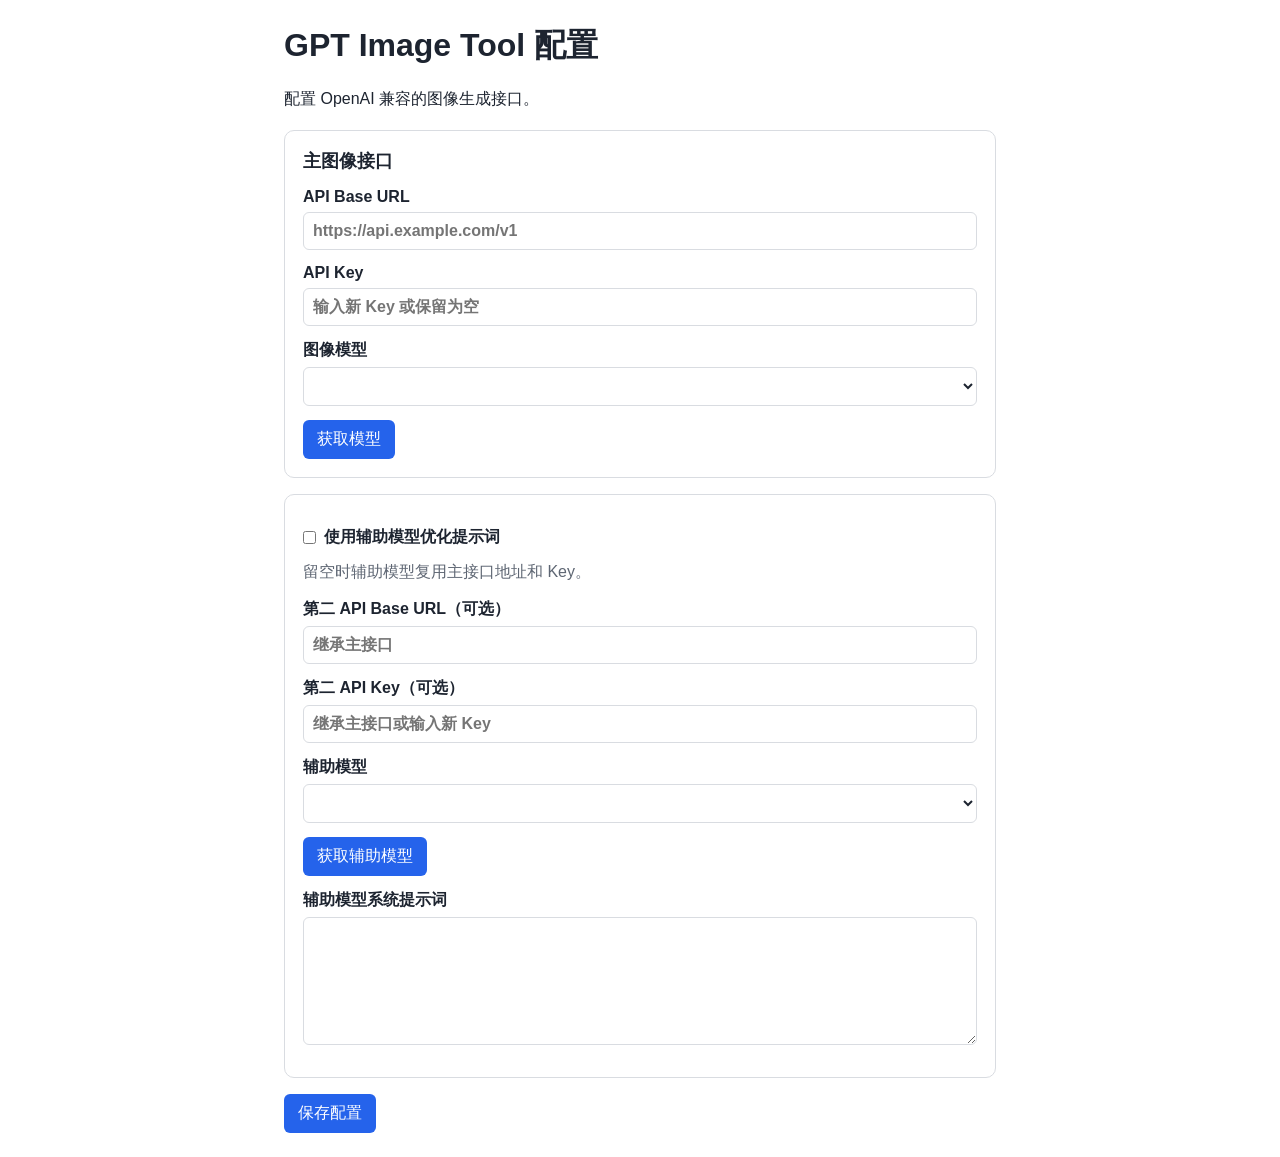
==== pages/settings/index.html @ 8d840048 "feat: add GPT image generation plugin" ====
<!doctype html>
<html lang="zh-CN">
  <head>
    <meta charset="utf-8" />
    <meta name="viewport" content="width=device-width, initial-scale=1" />
    <title>GPT Image Tool</title>
    <link rel="stylesheet" href="./style.css" />
  </head>
  <body>
    <main class="settings">
      <header>
        <h1 id="title">GPT Image Tool 配置</h1>
        <p id="description">配置 OpenAI 兼容的图像生成接口。</p>
      </header>

      <form id="settings-form">
        <section class="card">
          <h2>主图像接口</h2>
          <label>
            API Base URL
            <input id="primary-base-url" type="url" placeholder="https://api.example.com/v1" required />
          </label>
          <label>
            API Key
            <input id="primary-api-key" type="password" autocomplete="new-password" placeholder="输入新 Key 或保留为空" />
            <small id="primary-key-status"></small>
          </label>
          <label>
            图像模型
            <select id="primary-model"></select>
          </label>
          <button id="primary-load-models" type="button">获取模型</button>
        </section>

        <section class="card">
          <label class="checkbox">
            <input id="auxiliary-enabled" type="checkbox" />
            使用辅助模型优化提示词
          </label>
          <p class="hint">留空时辅助模型复用主接口地址和 Key。</p>
          <div id="auxiliary-fields">
            <label>
              第二 API Base URL（可选）
              <input id="auxiliary-base-url" type="url" placeholder="继承主接口" />
            </label>
            <label>
              第二 API Key（可选）
              <input id="auxiliary-api-key" type="password" autocomplete="new-password" placeholder="继承主接口或输入新 Key" />
              <small id="auxiliary-key-status"></small>
            </label>
            <label>
              辅助模型
              <select id="auxiliary-model"></select>
            </label>
            <button id="auxiliary-load-models" type="button">获取辅助模型</button>
            <label>
              辅助模型系统提示词
              <textarea id="auxiliary-system-prompt" rows="6"></textarea>
            </label>
          </div>
        </section>

        <div class="actions">
          <button id="save" type="submit">保存配置</button>
          <output id="status" aria-live="polite"></output>
        </div>
      </form>
    </main>
    <script type="module" src="./app.js"></script>
  </body>
</html>
---- pages/settings/style.css ----
:root {
  --background: #ffffff;
  --border: #d9dce1;
  --muted: #5e6673;
  --text: #1d2430;
  --accent: #2563eb;
  --error: #c62828;
}

[data-theme="dark"] {
  --background: #1e2229;
  --border: #444b57;
  --muted: #a6afbd;
  --text: #eef2f8;
  --accent: #7aa2ff;
  --error: #ff8a80;
}

* { box-sizing: border-box; }
body { background: var(--background); color: var(--text); font-family: sans-serif; margin: 0; }
.settings { margin: 0 auto; max-width: 760px; padding: 24px; }
header { margin-bottom: 20px; }
h1, h2, p { margin-top: 0; }
h2 { font-size: 1.1rem; }
.card { border: 1px solid var(--border); border-radius: 10px; margin-bottom: 16px; padding: 18px; }
label { display: block; font-weight: 600; margin: 14px 0; }
input, select, textarea { background: var(--background); border: 1px solid var(--border); border-radius: 6px; color: var(--text); display: block; font: inherit; margin-top: 6px; padding: 9px; width: 100%; }
button { background: var(--accent); border: 0; border-radius: 6px; color: white; cursor: pointer; font: inherit; padding: 9px 14px; }
button:disabled { cursor: wait; opacity: .6; }
small, .hint { color: var(--muted); font-weight: normal; }
.checkbox { align-items: center; display: flex; gap: 8px; }
.checkbox input { margin: 0; width: auto; }
.actions { align-items: center; display: flex; gap: 14px; }
output { color: var(--muted); }
output.error { color: var(--error); }
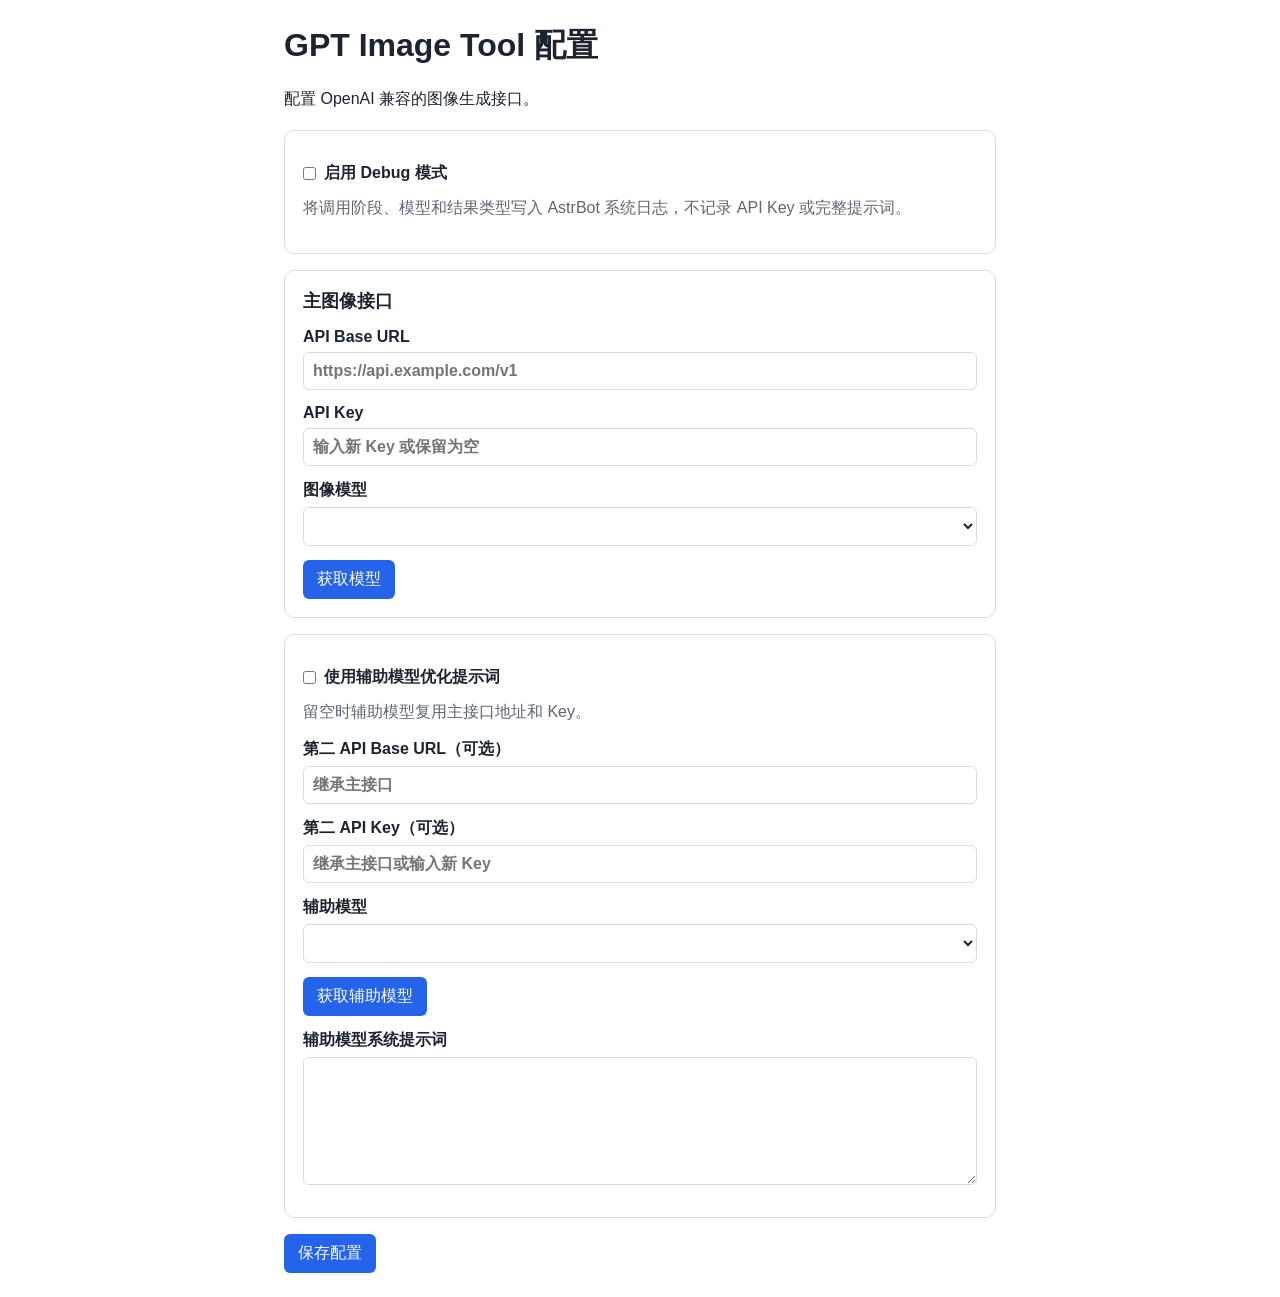
==== commit aaacb325: "feat: add debug logging and saved config fallback" ====
--- a/pages/settings/index.html
+++ b/pages/settings/index.html
@@ -14,6 +14,14 @@
       </header>
 
       <form id="settings-form">
+        <section class="card">
+          <label class="checkbox">
+            <input id="debug-enabled" type="checkbox" />
+            启用 Debug 模式
+          </label>
+          <p class="hint">将调用阶段、模型和结果类型写入 AstrBot 系统日志，不记录 API Key 或完整提示词。</p>
+        </section>
+
         <section class="card">
           <h2>主图像接口</h2>
           <label>
